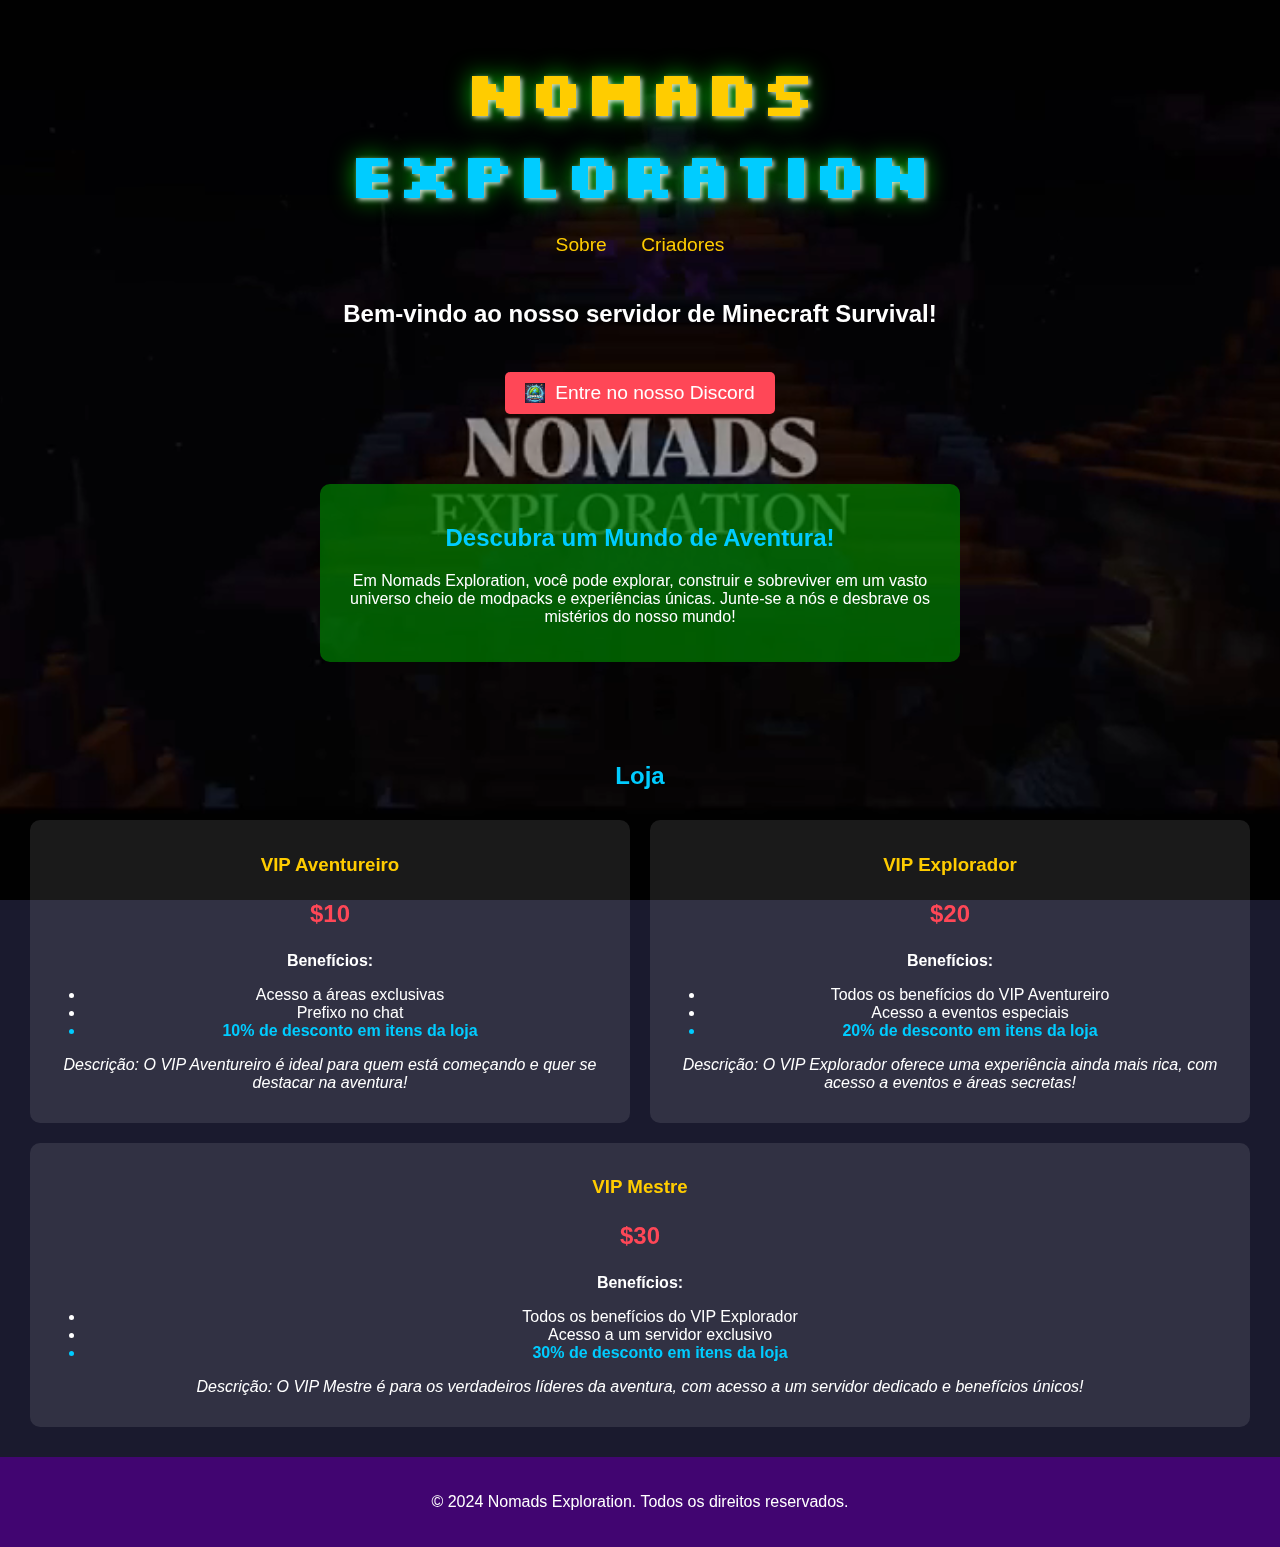
==== index.html @ 03e78699 "first commit" ====
<!DOCTYPE html>
<html lang="pt-br">
<head>
    <meta charset="UTF-8">
    <meta name="viewport" content="width=device-width, initial-scale=1.0">
    <link rel="shortcut icon" href="img/server-icon.png" type="image/x-icon">
    <link rel="stylesheet" href="style.css">
    <link rel="stylesheet" href="https://fonts.googleapis.com/css2?family=Silkscreen:wght@400;700&display=swap">
    <title>NOMADS EXPLORATION</title>
</head>
<body>
    <header>
        <video autoplay loop muted class="header-video">
            <source src="videos/server.mp4" type="video/mp4">
            Seu navegador não suporta vídeos.
        </video>
        <div class="header-content">
            <h1 class="adventure-title">
                <span class="title-nomads">NOMADS</span><br>
                <span class="title-exploration">EXPLORATION</span>
            </h1>
            <div class="links">
                <a href="https://nomads-exploration-y67yap7.gamma.site/">Sobre</a>
                <a href="criadores.html">Criadores</a>
            </div>
            
        </div>
        <p class="server-description">Bem-vindo ao nosso servidor de Minecraft Survival!</p>
        <a href="https://discord.gg/YhRuYYVeck" class="discord-button">
            <img src="img/server-icon.png" alt="Discord" class="discord-icon"> Entre no nosso Discord
        </a>
    </header>
    <main>
        <section class="intro">
            <h2>Descubra um Mundo de Aventura!</h2>
            <p>Em Nomads Exploration, você pode explorar, construir e sobreviver em um vasto universo cheio de modpacks e experiências únicas. Junte-se a nós e desbrave os mistérios do nosso mundo!</p>
        </section>
        <section id="loja">
            <h2>Loja</h2>
            <div class="vip-container">
                <div class="vip">
                    <h3>VIP Aventureiro</h3>
                    <p class="price">$10</p>
                    <p><strong>Benefícios:</strong></p>
                    <ul>
                        <li>Acesso a áreas exclusivas</li>
                        <li>Prefixo no chat</li>
                        <li class="discount">10% de desconto em itens da loja</li>
                    </ul>
                    <p class="vip-description">Descrição: O VIP Aventureiro é ideal para quem está começando e quer se destacar na aventura!</p>
                </div>
                <div class="vip">
                    <h3>VIP Explorador</h3>
                    <p class="price">$20</p>
                    <p><strong>Benefícios:</strong></p>
                    <ul>
                        <li>Todos os benefícios do VIP Aventureiro</li>
                        <li>Acesso a eventos especiais</li>
                        <li class="discount">20% de desconto em itens da loja</li>
                    </ul>
                    <p class="vip-description">Descrição: O VIP Explorador oferece uma experiência ainda mais rica, com acesso a eventos e áreas secretas!</p>
                </div>
                <div class="vip">
                    <h3>VIP Mestre</h3>
                    <p class="price">$30</p>
                    <p><strong>Benefícios:</strong></p>
                    <ul>
                        <li>Todos os benefícios do VIP Explorador</li>
                        <li>Acesso a um servidor exclusivo</li>
                        <li class="discount">30% de desconto em itens da loja</li>
                    </ul>
                    <p class="vip-description">Descrição: O VIP Mestre é para os verdadeiros líderes da aventura, com acesso a um servidor dedicado e benefícios únicos!</p>
                </div>
            </div>
        </section>
    </main>
    <footer>
        <p>&copy; 2024 Nomads Exploration. Todos os direitos reservados.</p>
    </footer>
</body>
</html>
---- style.css ----
@import url('https://fonts.googleapis.com/css2?family=Silkscreen:wght@400;700&display=swap');

body {
    font-family: Arial, sans-serif;
    background-color: #1a1a2e; /* Cor de fundo escura */
    color: white; /* Texto branco */
    margin: 0;
    padding: 0;
}

.header-video {
    position: absolute;
    top: 0;
    left: 0;
    width: 100%;
    height: 100%;
    object-fit: cover;
    z-index: -1; /* Colocar o vídeo atrás do conteúdo */
}

header {
    text-align: center;
    padding: 50px 0;
}

.header-content {
    display: flex;
    flex-direction: column; /* Alinhamento vertical */
    align-items: center;
}

.adventure-title {
    font-family: 'Silkscreen', cursive;
    font-size: 4em;
    text-shadow: 2px 2px 5px rgba(255, 255, 255, 0.8), 0 0 25px rgba(0, 255, 0, 0.7);
    margin: 0;
}

.title-nomads {
    color: #ffcc00; /* Amarelo para destaque */
}

.title-exploration {
    color: #00ccff; /* Azul para destaque */
}

.links {
    margin: 20px 0;
}

.links a {
    color: #ffcc00; /* Cor dos links */
    text-decoration: none;
    margin: 0 15px;
    font-size: 1.2em;
    transition: color 0.3s;
}

.links a:hover {
    color: #00ccff; /* Cor ao passar o mouse */
    text-decoration: underline;
}

.server-description {
    font-size: 1.5em;
    font-weight: bold;
    animation: fadeIn 2s ease-in-out; /* Animação de entrada */
}

@keyframes fadeIn {
    from {
        opacity: 0;
    }
    to {
        opacity: 1;
    }
}

.discord-button {
    display: inline-flex;
    align-items: center;
    margin-top: 20px;
    padding: 10px 20px;
    font-size: 1.2em;
    color: white;
    background-color: #ff4757; /* Vermelho para chamar atenção */
    border: none;
    border-radius: 5px;
    text-decoration: none;
    transition: background-color 0.3s;
}

.discord-button:hover {
    background-color: #ff6b81; /* Cor mais clara no hover */
}

.discord-icon {
    width: 20px; /* Tamanho do ícone do Discord */
    margin-right: 10px; /* Espaço entre ícone e texto */
}

main {
    display: flex;
    flex-direction: column;
    align-items: center;
    height: auto; /* Altura automática para incluir todo o conteúdo */
    text-align: center;
}

.intro {
    background-color: rgba(0, 128, 0, 0.7); /* Verde com transparência */
    padding: 20px;
    border-radius: 10px;
    max-width: 600px; /* Largura máxima da seção */
    margin: 20px 0;
}

#loja {
    margin-top: 40px;
    padding: 20px;
}

.vip-container {
    display: flex; /* Layout lado a lado */
    justify-content: space-around;
    flex-wrap: wrap;
}

.vip {
    background-color: rgba(255, 255, 255, 0.1); /* Fundo claro para seções de VIP */
    padding: 15px;
    border-radius: 10px;
    margin: 10px;
    flex: 1 1 30%; /* Tamanho flexível */
    min-width: 250px; /* Largura mínima */
}

.vip h3 {
    color: #ffcc00; /* Amarelo para destaque */
}

.price {
    font-size: 1.5em;
    color: #ff4757; /* Vermelho para valor */
    font-weight: bold;
}

.discount {
    color: #00ccff; /* Azul para desconto */
    font-weight: bold;
}

.vip-description {
    font-style: italic; /* Estilo itálico para descrição */
    color: #ffffff; /* Cor branca */
}

footer {
    text-align: center;
    padding: 20px 0;
    background-color: rgba(75, 0, 130, 0.8); /* Roxo escuro com transparência */
}

#creators {
    background-color: rgba(255, 255, 255, 0.1); /* Fundo claro com transparência */
    padding: 40px 20px;
    border-radius: 10px;
    margin: 40px 0;
}

.creators-container {
    display: flex;
    justify-content: space-around;
    flex-wrap: wrap;
}

.creator {
    background-color: rgba(0, 0, 0, 0.7); /* Fundo escuro para os perfis */
    color: white;
    padding: 20px;
    border-radius: 10px;
    margin: 20px;
    flex: 1 1 300px; /* Tamanho flexível */
    text-align: center;
    transition: transform 0.3s, box-shadow 0.3s; /* Animação ao passar o mouse */
}

.creator:hover {
    transform: scale(1.05); /* Aumenta o tamanho do perfil ao passar o mouse */
    box-shadow: 0 4px 15px rgba(255, 255, 255, 0.2); /* Sombra para destacar */
}

.creator-photo {
    width: 100%;
    height: auto;
    border-radius: 50%; /* Foto circular */
    margin-bottom: 15px;
}

.age {
    font-size: 1.2em;
    color: #ffcc00; /* Amarelo para destaque */
    margin: 10px 0;
}

h2 {
    text-align: center;
    color: #00ccff; /* Azul para o título */
    margin-bottom: 20px;
}
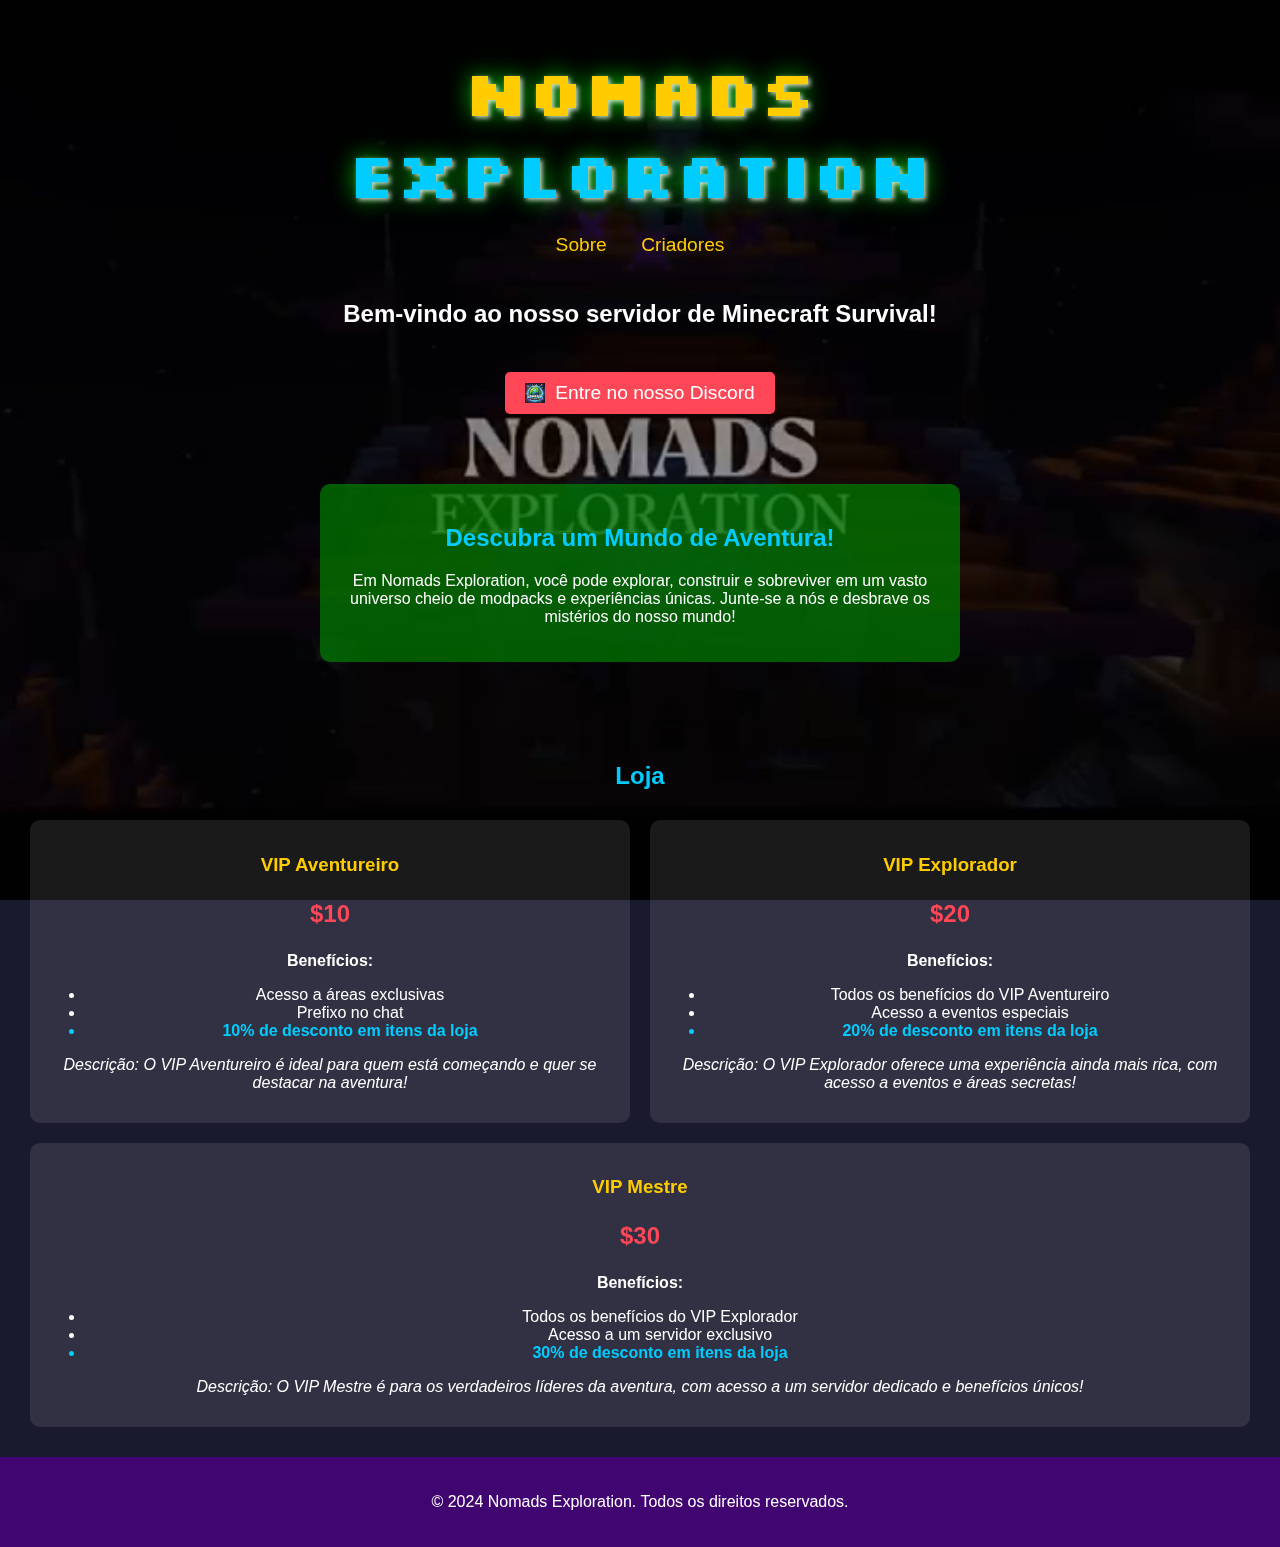
==== commit 09363657: "Google Analytics" ====
--- a/index.html
+++ b/index.html
@@ -1,13 +1,23 @@
 <!DOCTYPE html>
 <html lang="pt-br">
+
 <head>
     <meta charset="UTF-8">
     <meta name="viewport" content="width=device-width, initial-scale=1.0">
     <link rel="shortcut icon" href="img/server-icon.png" type="image/x-icon">
     <link rel="stylesheet" href="style.css">
     <link rel="stylesheet" href="https://fonts.googleapis.com/css2?family=Silkscreen:wght@400;700&display=swap">
+    <script async src="https://www.googletagmanager.com/gtag/js?id=G-3J5PDLHFWM"></script>
+    <script>
+        window.dataLayer = window.dataLayer || [];
+        function gtag() { dataLayer.push(arguments); }
+        gtag('js', new Date());
+
+        gtag('config', 'G-3J5PDLHFWM');
+    </script>
     <title>NOMADS EXPLORATION</title>
 </head>
+
 <body>
     <header>
         <video autoplay loop muted class="header-video">
@@ -23,7 +33,7 @@
                 <a href="https://nomads-exploration-y67yap7.gamma.site/">Sobre</a>
                 <a href="criadores.html">Criadores</a>
             </div>
-            
+
         </div>
         <p class="server-description">Bem-vindo ao nosso servidor de Minecraft Survival!</p>
         <a href="https://discord.gg/YhRuYYVeck" class="discord-button">
@@ -33,7 +43,8 @@
     <main>
         <section class="intro">
             <h2>Descubra um Mundo de Aventura!</h2>
-            <p>Em Nomads Exploration, você pode explorar, construir e sobreviver em um vasto universo cheio de modpacks e experiências únicas. Junte-se a nós e desbrave os mistérios do nosso mundo!</p>
+            <p>Em Nomads Exploration, você pode explorar, construir e sobreviver em um vasto universo cheio de modpacks
+                e experiências únicas. Junte-se a nós e desbrave os mistérios do nosso mundo!</p>
         </section>
         <section id="loja">
             <h2>Loja</h2>
@@ -47,7 +58,8 @@
                         <li>Prefixo no chat</li>
                         <li class="discount">10% de desconto em itens da loja</li>
                     </ul>
-                    <p class="vip-description">Descrição: O VIP Aventureiro é ideal para quem está começando e quer se destacar na aventura!</p>
+                    <p class="vip-description">Descrição: O VIP Aventureiro é ideal para quem está começando e quer se
+                        destacar na aventura!</p>
                 </div>
                 <div class="vip">
                     <h3>VIP Explorador</h3>
@@ -58,7 +70,8 @@
                         <li>Acesso a eventos especiais</li>
                         <li class="discount">20% de desconto em itens da loja</li>
                     </ul>
-                    <p class="vip-description">Descrição: O VIP Explorador oferece uma experiência ainda mais rica, com acesso a eventos e áreas secretas!</p>
+                    <p class="vip-description">Descrição: O VIP Explorador oferece uma experiência ainda mais rica, com
+                        acesso a eventos e áreas secretas!</p>
                 </div>
                 <div class="vip">
                     <h3>VIP Mestre</h3>
@@ -69,7 +82,8 @@
                         <li>Acesso a um servidor exclusivo</li>
                         <li class="discount">30% de desconto em itens da loja</li>
                     </ul>
-                    <p class="vip-description">Descrição: O VIP Mestre é para os verdadeiros líderes da aventura, com acesso a um servidor dedicado e benefícios únicos!</p>
+                    <p class="vip-description">Descrição: O VIP Mestre é para os verdadeiros líderes da aventura, com
+                        acesso a um servidor dedicado e benefícios únicos!</p>
                 </div>
             </div>
         </section>
@@ -78,4 +92,5 @@
         <p>&copy; 2024 Nomads Exploration. Todos os direitos reservados.</p>
     </footer>
 </body>
-</html>
+
+</html>